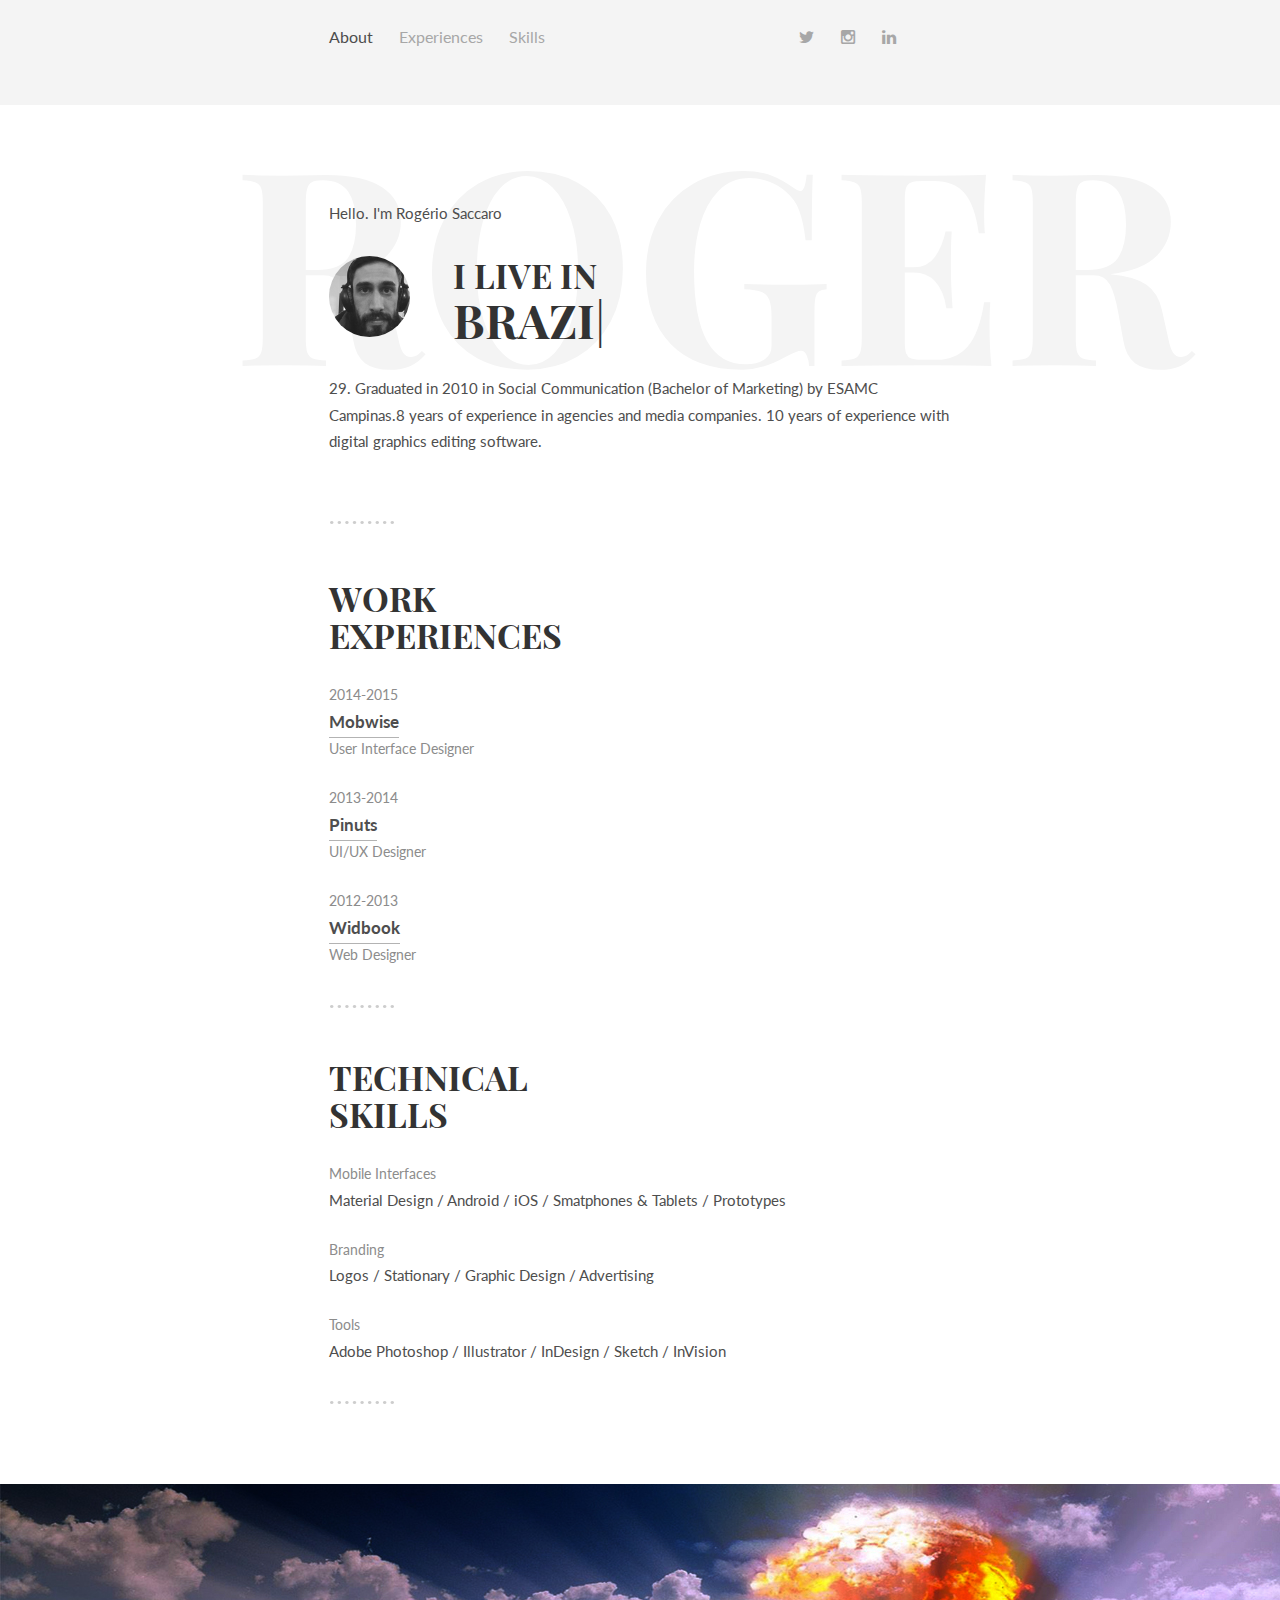
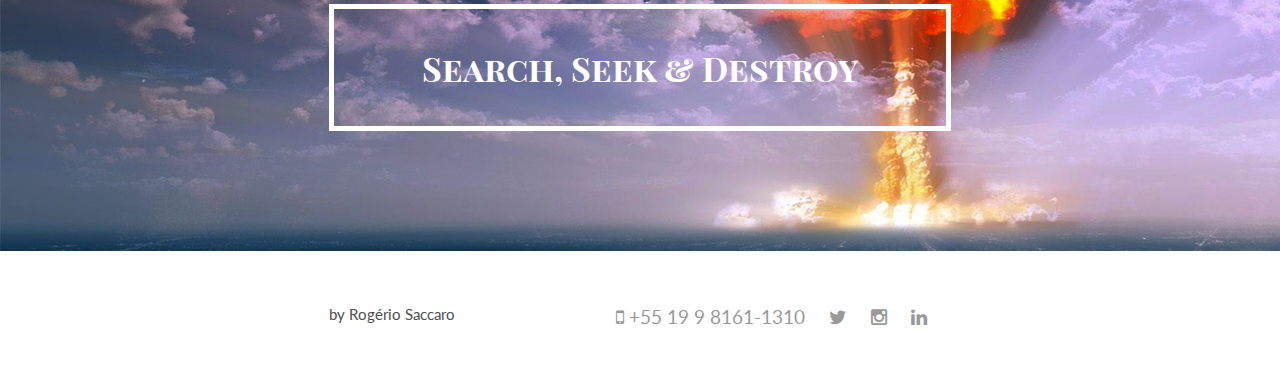
==== resume.html @ d3906bff "site novo2" ====
<!DOCTYPE html>
<html>
<head>
    <title>Roger's Resumee</title>
    <meta charset="utf-8" />
    <meta name="viewport" content="width=device-width, initial-scale=1">
    <meta name="description" content="Rogério Saccaro's Resumee">
    <meta name="author" content="Rogério Saccaro">
    <meta name="viewport" content="width=device-width, initial-scale=1" />
    <link rel="stylesheet" href="css/kube.min.css" />
    <link rel="stylesheet" href="css/font-awesome.min.css" />
    <link rel="stylesheet" href="css/custom.min.css" />
    <link rel="shortcut icon" href="img/favicon.png" />
	<link href='http://fonts.googleapis.com/css?family=Playfair+Display+SC:700' rel='stylesheet' type='text/css'>
	<link href='http://fonts.googleapis.com/css?family=Lato:400,700' rel='stylesheet' type='text/css'>
	<style>
		.intro h1:before {
			/* Edit this with your name or anything else */
			content: 'ROGER'
			;
		}
	</style>
</head>
<body>
	<!-- Navigation -->
	<div class="main-nav">
		<div class="container">
			<header class="group top-nav">
				<div class="navigation-toggle" data-tools="navigation-toggle" data-target="#navbar-1">
				    <span class="logo">SACCARO</span>
				</div>
			    <nav id="navbar-1" class="navbar item-nav">
				    <ul>
				        <li class="active"><a href="#about">About</a></li>
				        <li><a href="#experiences">Experiences</a></li>
				        <!--li><a href="#achievements">Achievements</a></li-->
				        <li><a href="#skills">Skills</a></li>
				<nav id="navbar-1" class="navbar right">
						<!--li><a href="mailto:saccaro@gmail.com"><i class="fa fa-send"></i></a></li-->
						<li><a href="http://twitter.com/saccaro" target="_blank"><i class="fa fa-twitter"></i></a></li>
						<li><a href="http://instagram.com/rosaccaro" target="_blank"><i class="fa fa-instagram"></i></a></li>
						<li><a href="https://br.linkedin.com/in/rosaccaro" target="_blank"><i class="fa fa-linkedin"></i></a></li>
						<li><a href="http://behance.com/saccaro" target="_blank"><i class="fa fa-behance"></i></a></li>
				</nav>
			</header>
		</div>
	</div>

	<!-- Introduction -->
	<div class="intro section" id="about">
		<div class="container">
			<p>Hello. I'm Rogério Saccaro</p>
			<div class="units-row units-split wrap">
				<div class="unit-20">
					<img src="img/ava.jpg" alt="Avatar">
				</div>
				<div class="unit-80">
					<h1>I live in<br><span id="typed"></span></h1>					
				</div>
				<p>
					29. Graduated in 2010 in Social Communication (Bachelor of Marketing) by ESAMC Campinas.8 years of experience in agencies and media companies. 10 years of experience with digital graphics editing software.
				</p>				
			</div>
		</div>
	</div>

	<!-- Work Experience -->
	<div class="work section second" id="experiences">
		<div class="container">
			<h1>Work<br>Experiences</h1>
			<ul class="work-list">
				<li>2014-2015</li>
				<li><a href="#">Mobwise</a></li>
				<li>User Interface Designer</li>
			</ul>
			<ul class="work-list">
				<li>2013-2014</li>
				<li><a href="#">Pinuts</a></li>
				<li>UI/UX Designer</li>
			</ul>
			<ul class="work-list">
				<li>2012-2013</li>
				<li><a href="#">Widbook</a></li>
				<li>Web Designer</li>
			</ul>
		</div>
	</div>

	<!-- Award & Achievements 
	<div class="award section second" id="achievements">
		<div class="container">
			<h1>Award &amp;<br>Achievements</h1>
			<ul class="award-list list-flat">
				<li>January 2014</li>
				<li>Attained PHP5 certification</li>
				<li>Hold world/Olympic record</li>
			</ul>
			<ul class="award-list list-flat">
				<li>December 2014</li>
				<li>Audited X number of clients in only Y amount of time</li>
				<li>Held a perfect attendance record</li>
				<li>Were promoted after only X months in the role</li>
			</ul>
			<ul class="award-list list-flat">
				<li>March 2014</li>
				<li>Placed employees at X companies</li>
				<li>United multiple teams post-merger</li>
			</ul>
		</div>
	</div>

	<!-- Technical Skills -->
	<div class="skills section second" id="skills">
		<div class="container">
			<h1>Technical<br>Skills</h1>
			<ul class="skill-list list-flat">
				<li>Mobile Interfaces</li>
				<li>Material Design / Android / iOS / Smatphones & Tablets / Prototypes</li>
			</ul>
			<ul class="skill-list list-flat">
				<li>Branding</li>
				<li>Logos / Stationary / Graphic Design / Advertising</li>
			</ul>
			<ul class="skill-list list-flat">
				<li>Tools</li>
				<li>Adobe Photoshop / Illustrator / InDesign / Sketch / InVision</li>
			</ul>
		</div>
	</div>

	<!-- Quote -->
	<div class="quote">
		<div class="container text-centered">
			<h1>Search, Seek & Destroy</h1>
		</div>
	</div>

	<footer>
		<div class="container">
			<div class="units-row">
			    <div class="unit-30">
                     <a>by Rogério Saccaro</a>
			    	
			    </div>
			    <div class="unit-70">
					<ul class="social list-flat right">
						<li><a><i class="fa fa-mobile"></i>  +55 19 9 8161-1310</a></li>
						<!--li><a href="mailto:saccaro@gmail.com"><i class="fa fa-send"></i></a></li-->
						<li><a href="http://twitter.com/saccaro" target="_blank"><i class="fa fa-twitter"></i></a></li>
						<li><a href="http://instagram.com/rosaccaro" target="_blank"><i class="fa fa-instagram"></i></a></li>
						<li><a href="https://br.linkedin.com/in/rosaccaro" target="_blank"><i class="fa fa-linkedin"></i></a></li>
						<li><a href="http://behance.com/saccaro" target="_blank"><i class="fa fa-behance"></i></a></li>
					</ul>
			    </div>
			</div>
		</div>
	</footer>

<!-- Analytics -->
<script>
  (function(i,s,o,g,r,a,m){i['GoogleAnalyticsObject']=r;i[r]=i[r]||function(){
  (i[r].q=i[r].q||[]).push(arguments)},i[r].l=1*new Date();a=s.createElement(o),
  m=s.getElementsByTagName(o)[0];a.async=1;a.src=g;m.parentNode.insertBefore(a,m)
  })(window,document,'script','//www.google-analytics.com/analytics.js','ga');

  ga('create', 'UA-65775562-1', 'auto');
  ga('send', 'pageview');

</script>

	<!-- Javascript -->
	<script src="js/jquery.min.js"></script>
	<script src="js/typed.min.js"></script>
    <script src="js/kube.min.js"></script>
    <script src="js/site.js"></script>
    <script>
		function newTyped(){}$(function(){$("#typed").typed({
		// Change to edit type effect
		strings: ["Brazil", "your needs", "my own world"],

		typeSpeed:90,backDelay:700,contentType:"html",loop:!0,resetCallback:function(){newTyped()}}),$(".reset").click(function(){$("#typed").typed("reset")})});
    </script>
</body>
</html>
---- css/kube.min.css ----
*,*:before,*:after{-webkit-box-sizing:border-box;-moz-box-sizing:border-box;box-sizing:border-box}html{font-family:sans-serif;-ms-text-size-adjust:100%;-webkit-text-size-adjust:100%}html,body,div,span,object,iframe,p,blockquote,pre,a,abbr,acronym,address,big,cite,code,del,dfn,em,img,ins,kbd,q,s,samp,small,strike,strong,sub,sup,tt,var,b,u,i,center,dl,dt,dd,ol,ul,li,fieldset,form,label,legend,table,caption,tbody,tfoot,thead,tr,th,td,article,aside,canvas,details,embed,figure,figcaption,footer,header,hgroup,menu,nav,output,ruby,section,summary,time,mark,audio,video,h1,h2,h3,h4,h5,h6{margin:0;padding:0;border:0;outline:0;font-size:100%;vertical-align:baseline;background:transparent}a:active,a:hover{outline:0}article,aside,details,figcaption,figure,footer,header,hgroup,main,nav,section,embed,object,iframe,audio,video,canvas,progress,meter,output,textarea{display:block}audio:not([controls]){display:none;height:0}blockquote,q{quotes:none}blockquote p:before,blockquote p:after,q:before,q:after{content:'';content:none}table{border-collapse:collapse;border-spacing:0}caption,th,td{text-align:left;vertical-align:top}thead th,thead td{font-weight:bold;vertical-align:bottom}a img,th img,td img{vertical-align:top}button,input,select,textarea{margin:0}textarea{overflow:auto;vertical-align:top;resize:vertical}button{width:auto;overflow:visible}input[type="reset"],input[type="submit"],input[type="file"],input[type="radio"],input[type="checkbox"],select,button{cursor:pointer}input[type="radio"],input[type="checkbox"]{font-size:110%;position:relative;top:-1px;margin-right:3px}input[type="search"]{-webkit-appearance:textfield}input[type="search"]::-webkit-search-decoration,input[type="search"]::-webkit-search-cancel-button{-webkit-appearance:none}hr{display:block;height:1px;border:0;border-top:1px solid #ddd}img,video,audio,embed,object{max-width:100%}img,video,embed,object{height:auto}embed,object{height:100%}img{vertical-align:middle;-ms-interpolation-mode:bicubic}body{font-family:"Helvetica Neue",Helvetica,Tahoma,sans-serif;font-size:.9375em;line-height:1.65em;background:#fff;color:#222}a{color:#134da5}a:focus,a:hover{color:#de2c3b}h1,h2,h3,h4,h5,h6,.h1,.h2,.h3,.h4,.h5,.h6{font-family:"Helvetica Neue",Helvetica,Tahoma,sans-serif;font-weight:bold;color:#000;text-rendering:optimizeLegibility;margin:0 0 .5em 0}h1,.h1,h2,.h2{line-height:1.1}h3,.h3,h4,.h4{line-height:1.3}h1,.h1{font-size:2.25em}h2,.h2{font-size:1.5em;margin-bottom:.7em}h3,.h3{font-size:1.3125em}h4,.h4{font-size:1.125em}h5,.h5{font-size:1em}h6,.h6{font-size:.75em;text-transform:uppercase}.lead{font-size:1.3125em;line-height:1.5;margin-bottom:1.0999999999999999em}p,ul,ol,dl,dd,dt,blockquote,td,th{line-height:1.65em}ul,ol,ul ul,ol ol,ul ol,ol ul{margin:0 0 0 3.3em}ul li,ol li{text-align:left}ol ol li{list-style-type:lower-alpha}ol ol ol li{list-style-type:lower-roman}p,ul,ol,dl,blockquote,hr,pre,table,form,fieldset,figure,address{margin-bottom:1.65em}blockquote{position:relative;font-style:italic;font-size:1.125em;margin-left:2.4749999999999996em;padding-left:1.65em;border-left:2px solid #ddd}blockquote p{margin-bottom:.5em}blockquote small,cite{color:rgba(0,0,0,0.4);font-style:italic}small,blockquote cite{font-size:12.75px;line-height:1}address{font-style:normal}dl dt{font-weight:bold}dd{margin-left:1.65em}s,del{text-decoration:line-through}abbr[title],dfn[title]{border-bottom:1px dotted #0f0f0f;cursor:help}strong,b{font-weight:bold}em,i{font-style:italic}sub,sup{font-size:11.25px;line-height:0;position:relative}sup{top:-0.5em}sub{bottom:-0.25em}figcaption{margin:.3em 0;font-size:12.75px;font-style:italic}ins,u{text-decoration:underline}mark{background-color:#ffc800;color:#0f0f0f;text-decoration:none}pre,code,kbd,samp,var,output{font-size:90%;font-style:normal;font-family:Menlo,Monaco,Consolas,"Courier New",monospace}pre{margin-top:1.65em;font-size:100%;line-height:1.5;color:#222;overflow:auto}code,samp,kbd{padding:3px 6px 2px 6px;display:inline-block;line-height:1;border-radius:2px}code{background:#f4f4f4;border:1px solid #d4d4d4}pre code{font-size:100%;border:0;padding:0;background:0;line-height:1.65em}var{color:rgba(0,0,0,0.5)}samp{background:#d3e3fb;border:1px solid #b2cef8}kbd{background:#0f0f0f;color:rgba(255,255,255,0.85);white-space:nowrap}button:active,button:focus{outline:0}textarea,select{font-family:"Helvetica Neue",Helvetica,Tahoma,sans-serif;font-size:1em;box-shadow:none}textarea,select[multiple],select[multiple="multiple"]{padding:.3em .35em;line-height:1.35em;width:100%}input[type="text"],input[type="password"],input[type="email"],input[type="url"],input[type="phone"],input[type="tel"],input[type="number"],input[type="datetime"],input[type="date"],input[type="month"],input[type="color"],input[type="time"],input[type="search"],input[type="datetime-local"]{font-family:"Helvetica Neue",Helvetica,Tahoma,sans-serif;font-size:1em;box-shadow:none;padding:.3em .35em;line-height:1.65em;border-radius:0;outline:0}select[multiple],select[multiple="multiple"],textarea,input[type="text"],input[type="password"],input[type="email"],input[type="url"],input[type="phone"],input[type="tel"],input[type="number"],input[type="datetime"],input[type="date"],input[type="month"],input[type="color"],input[type="time"],input[type="search"],input[type="datetime-local"]{background:#fff;border:1px solid #ccc;position:relative;z-index:2;-webkit-appearance:none}textarea[disabled],input[type="text"][disabled],input[type="password"][disabled],input[type="email"][disabled],input[type="url"][disabled],input[type="phone"][disabled],input[type="tel"][disabled],input[type="number"][disabled],input[type="datetime"][disabled],input[type="date"][disabled],input[type="month"][disabled],input[type="color"][disabled],input[type="time"][disabled],input[type="search"][disabled],input[type="datetime-local"][disabled]{resize:none;color:rgba(0,0,0,0.5)}select[disabled],input[type="checkbox"][disabled],input[type="radio"][disabled]{cursor:default}input::-moz-focus-inner,button::-moz-focus-inner{border:0;padding:0}input[type="range"]{position:relative;top:3px}select{margin-bottom:0!important}fieldset{padding:1.65em;margin-bottom:1.65em;border:1px solid #ccc}fieldset *:last-child{margin-bottom:0!important}legend{font-weight:bold;padding:0 1em;margin-left:-1em}table{max-width:100%;width:100%;empty-cells:show}table caption{text-transform:uppercase;padding:0 1.0999999999999999em;color:rgba(0,0,0,0.4);font-size:12.75px}table th,table td{border-bottom:1px solid #eee;padding:.825em 1.0999999999999999em}table tfoot th,table tfoot td{color:rgba(0,0,0,0.4)}.units-container:after,.units-row:after{content:"";display:table;clear:both}.units-container:after,.units-row:after{content:"";display:table;clear:both}.units-container{padding-top:1px;margin-top:-1px}.units-row{margin-bottom:1.65em}.width-100,.unit-100{width:100%}.width-90,.unit-90{width:90%}.width-80,.unit-80{width:80%}.width-75,.unit-75{width:75%}.width-70,.unit-70{width:70%}.width-66,.unit-66{width:66.6%}.width-65,.unit-65{width:65%}.width-60,.unit-60{width:60%}.width-50,.unit-50{width:50%}.width-40,.unit-40{width:40%}.width-35,.unit-35{width:35%}.width-33,.unit-33{width:33.3%}.width-30,.unit-30{width:30%}.width-25,.unit-25{width:25%}.width-20,.unit-20{width:20%}.width-10,.unit-10{width:10%}.units-row .unit-90,.units-row .unit-80,.units-row .unit-75,.units-row .unit-70,.units-row .unit-66,.units-row .unit-65,.units-row .unit-60,.units-row .unit-50,.units-row .unit-40,.units-row .unit-35,.units-row .unit-33,.units-row .unit-30,.units-row .unit-25,.units-row .unit-20,.units-row .unit-10{float:left;margin-left:3%}.units-row .unit-90:first-child,.units-row .unit-80:first-child,.units-row .unit-75:first-child,.units-row .unit-70:first-child,.units-row .unit-66:first-child,.units-row .unit-65:first-child,.units-row .unit-60:first-child,.units-row .unit-50:first-child,.units-row .unit-40:first-child,.units-row .unit-35:first-child,.units-row .unit-33:first-child,.units-row .unit-30:first-child,.units-row .unit-25:first-child,.units-row .unit-20:first-child,.units-row .unit-10:first-child{margin-left:0}.units-row .unit-90{width:89.7%}.units-row .unit-80{width:79.4%}.units-row .unit-75{width:74.25%}.units-row .unit-70{width:69.1%}.units-row .unit-66{width:65.66666666666666%}.units-row .unit-65{width:65.66666666666666%}.units-row .unit-60{width:58.800000000000004%}.units-row .unit-50{width:48.5%}.units-row .unit-40{width:38.2%}.units-row .unit-35{width:31.333333333333332%}.units-row .unit-33{width:31.333333333333332%}.units-row .unit-30{width:27.9%}.units-row .unit-25{width:22.75%}.units-row .unit-20{width:17.6%}.units-row .unit-10{width:7.3%}.unit-push-90,.unit-push-80,.unit-push-75,.unit-push-70,.unit-push-66,.unit-push-65,.unit-push-60,.unit-push-50,.unit-push-40,.unit-push-35,.unit-push-33,.unit-push-30,.unit-push-25,.unit-push-20,.unit-push-10{position:relative}.unit-push-90{left:92.7%}.unit-push-80{left:82.4%}.unit-push-75{left:77.25%}.unit-push-70{left:72.1%}.unit-push-66{left:68.66666666666666%}.unit-push-65{left:68.66666666666666%}.unit-push-60{left:61.800000000000004%}.unit-push-50{left:51.5%}.unit-push-40{left:41.2%}.unit-push-35{left:34.33333333333333%}.unit-push-33{left:34.33333333333333%}.unit-push-30{left:30.9%}.unit-push-25{left:25.75%}.unit-push-20{left:20.6%}.unit-push-10{left:10.3%}.units-row .unit-push-right{float:right}.units-row .unit-role-right{margin-left:3%;float:right}.units-row .unit-role-left{margin-left:0}.centered,.unit-centered{float:none!important;margin:0 auto!important}.unit-padding{padding:1.65em}.units-padding .unit-100,.units-padding .unit-90,.units-padding .unit-80,.units-padding .unit-75,.units-padding .unit-70,.units-padding .unit-66,.units-padding .unit-65,.units-padding .unit-60,.units-padding .unit-50,.units-padding .unit-40,.units-padding .unit-35,.units-padding .unit-33,.units-padding .unit-30,.units-padding .unit-25,.units-padding .unit-20,.units-padding .unit-10{padding:1.65em}.units-split .unit-90,.units-split .unit-80,.units-split .unit-75,.units-split .unit-70,.units-split .unit-66,.units-split .unit-65,.units-split .unit-60,.units-split .unit-50,.units-split .unit-40,.units-split .unit-35,.units-split .unit-33,.units-split .unit-30,.units-split .unit-25,.units-split .unit-20,.units-split .unit-10{margin-left:0}.units-split .unit-90{width:90%}.units-split .unit-80{width:80%}.units-split .unit-75{width:75%}.units-split .unit-70{width:70%}.units-split .unit-66{width:66.6%}.units-split .unit-65{width:65%}.units-split .unit-60{width:60%}.units-split .unit-50{width:50%}.units-split .unit-40{width:40%}.units-split .unit-35{width:35%}.units-split .unit-33{width:33.3%}.units-split .unit-30{width:30%}.units-split .unit-25{width:25%}.units-split .unit-20{width:20%}.units-split .unit-10{width:10%}.blocks-2,.blocks-3,.blocks-4,.blocks-5,.blocks-6{padding-left:0;list-style:none;margin-left:-3%}.blocks-2:after,.blocks-3:after,.blocks-4:after,.blocks-5:after,.blocks-6:after{content:"";display:table;clear:both}.blocks-2:after,.blocks-3:after,.blocks-4:after,.blocks-5:after,.blocks-6:after{content:"";display:table;clear:both}.blocks-2>li,.blocks-3>li,.blocks-4>li,.blocks-5>li,.blocks-6>li{height:auto;float:left;margin-bottom:1.65em;margin-left:3%}.blocks-2>li ul,.blocks-3>li ul,.blocks-4>li ul,.blocks-5>li ul,.blocks-6>li ul{list-style-type:disc}.blocks-2>li ul ul,.blocks-3>li ul ul,.blocks-4>li ul ul,.blocks-5>li ul ul,.blocks-6>li ul ul{list-style-type:circle}.blocks-2>li li,.blocks-3>li li,.blocks-4>li li,.blocks-5>li li,.blocks-6>li li{float:none;margin:0}.blocks-2>li{width:47%}.blocks-3>li{width:30.333333333333332%}.blocks-4>li{width:22%}.blocks-5>li{width:17%}.blocks-6>li{width:13.666666666666666%}.block-first{clear:both}table.table-bordered td,table.table-bordered th{border:1px solid #eee}table.table-simple td,table.table-simple th,table.table-simple caption{border:0;padding-left:0}table.table-flat td,table.table-flat th,table.table-flat caption{border:0;padding:0}table.table-stroked td,table.table-stroked th{border-bottom:1px solid #eee}table.table-stripped tbody tr:nth-child(odd) td{background:#f8f8f8}table.table-hovered tbody tr:hover td{background-color:#f4f4f4}.table-container{width:100%;overflow:auto;margin-bottom:1.65em}.table-container table{margin-bottom:0}.table-container::-webkit-scrollbar{-webkit-appearance:none;width:14px;height:14px}.table-container::-webkit-scrollbar-thumb{border-radius:8px;border:3px solid #fff;background-color:rgba(0,0,0,0.3)}.forms .btn,.forms input[type="submit"].btn,.forms button,.forms input[type="submit"],.forms input[type="reset"]{padding:.3625em 1.3em}.forms .btn-outline{padding:.3em 1.3em}.forms .btn-outline.bold{padding:.2375em 1.3em}.forms label{display:block;margin-bottom:1.0999999999999999em}.forms input[type="text"],.forms input[type="password"],.forms input[type="email"],.forms input[type="url"],.forms input[type="phone"],.forms input[type="tel"],.forms input[type="number"],.forms input[type="datetime"],.forms input[type="date"],.forms input[type="month"],.forms input[type="color"],.forms input[type="time"],.forms input[type="search"],.forms input[type="range"],.forms input[type="file"],.forms input[type="datetime-local"],.forms textarea,.forms select{display:block}.forms-inline input[type="text"],.forms-inline-list input[type="text"],.forms-inline input[type="password"],.forms-inline-list input[type="password"],.forms-inline input[type="email"],.forms-inline-list input[type="email"],.forms-inline input[type="url"],.forms-inline-list input[type="url"],.forms-inline input[type="phone"],.forms-inline-list input[type="phone"],.forms-inline input[type="tel"],.forms-inline-list input[type="tel"],.forms-inline input[type="number"],.forms-inline-list input[type="number"],.forms-inline input[type="datetime"],.forms-inline-list input[type="datetime"],.forms-inline input[type="date"],.forms-inline-list input[type="date"],.forms-inline input[type="month"],.forms-inline-list input[type="month"],.forms-inline input[type="color"],.forms-inline-list input[type="color"],.forms-inline input[type="time"],.forms-inline-list input[type="time"],.forms-inline input[type="search"],.forms-inline-list input[type="search"],.forms-inline input[type="range"],.forms-inline-list input[type="range"],.forms-inline input[type="file"],.forms-inline-list input[type="file"],.forms-inline input[type="datetime-local"],.forms-inline-list input[type="datetime-local"],.forms-inline textarea,.forms-inline-list textarea,.forms-inline select,.forms-inline-list select{display:inline-block}.forms-list,.forms-inline,.forms-inline-list{margin:0;padding:0;margin-bottom:1.0999999999999999em;list-style:none}.forms-list label,.forms-inline label,.forms-inline-list li,.forms-inline-list li label{display:inline-block;margin-bottom:0}.forms-inline-list li label{margin-right:.825em}.forms-inline-list li{margin-bottom:3px}.forms-list li{margin-bottom:6px}.forms-desc{margin-top:4px;color:rgba(0,0,0,0.4);font-size:12.75px;line-height:1.4em}input[type="text"],input[type="password"],input[type="email"],input[type="url"],input[type="phone"],input[type="tel"],input[type="number"],input[type="datetime"],input[type="date"],input[type="month"],input[type="color"],input[type="time"],input[type="search"],input[type="datetime-local"],textarea{-moz-transition:border ease .5s;transition:border ease .5s}.error,.success{font-weight:normal;font-size:12.75px}input.input-error,textarea.input-error,select.input-error,.input-error{border-color:#de2c3b;box-shadow:0 0 0 2px rgba(222,44,59,0.3),0 1px 2px rgba(0,0,0,0.2) inset}input.input-success,textarea.input-success,select.input-success,.input-success{border-color:#2c9f42;box-shadow:0 0 0 2px rgba(44,159,66,0.3),0 1px 2px rgba(0,0,0,0.2) inset}input.input-gray,textarea.input-gray,select.input-gray,.input-gray{border-color:#b3b6b7;box-shadow:0 0 0 2px rgba(179,182,183,0.4),0 1px 2px rgba(0,0,0,0.2) inset}input[type="text"]:focus,input[type="password"]:focus,input[type="email"]:focus,input[type="url"]:focus,input[type="phone"]:focus,input[type="tel"]:focus,input[type="number"]:focus,input[type="datetime"]:focus,input[type="date"]:focus,input[type="month"]:focus,input[type="color"]:focus,input[type="time"]:focus,input[type="search"]:focus,input[type="datetime-local"]:focus,textarea:focus{outline:0;border-color:#2575ed;box-shadow:0 0 0 2px rgba(37,117,237,0.3),0 1px 2px rgba(0,0,0,0.2) inset}input.input-search,input[type="search"]{padding-right:.5em;padding-left:.5em;margin-bottom:0;border-radius:15px}input.input-on-black{border:1px solid rgba(255,255,255,0.1);background:rgba(255,255,255,0.35)}input.input-on-black::-webkit-input-placeholder{color:rgba(255,255,255,0.6)}input.input-on-black::-moz-placeholder{color:rgba(255,255,255,0.6)}input.input-on-black:focus,input.input-on-black.active{border:1px solid #fff;background:#fff;box-shadow:none}input.input-on-black:focus::-webkit-input-placeholder,input.input-on-black.active::-webkit-input-placeholder{color:#aaa}input.input-on-black:focus::-moz-placeholder,input.input-on-black.active::-moz-placeholder{color:#aaa}input.input-big{font-size:18px}input.input-small{font-size:12.75px}input.input-smaller{font-size:11.25px}.input-groups{display:table!important}.input-groups input{width:100%}.input-groups input,.input-groups .input-append,.input-groups .input-prepend,.input-groups .btn-append{display:table-cell!important}.input-groups .btn-append,.input-groups .input-append,.input-groups .input-prepend{width:1%;vertical-align:middle}.input-groups .input-append,.input-groups .input-prepend{background-color:#f4f4f4;border:1px solid #d4d4d4;margin:0;padding:.45em .75em .15em .75em;color:rgba(0,0,0,0.6);line-height:1.65em;font-size:12.75px;white-space:nowrap}.input-groups .input-prepend{border-right:0}.input-groups .input-append{position:relative;z-index:1;border-left:none}.input-groups .btn-append .btn{display:block;height:auto;border-radius:0 2px 2px 0}.navbar{font-size:105%;margin-bottom:1.65em}.navbar:after{content:"";display:table;clear:both}.navbar:after{content:"";display:table;clear:both}.navbar.navbar-left{float:left}.navbar.navbar-right{float:right}.navbar ul{list-style:none;margin:0}.navbar ul:after{content:"";display:table;clear:both}.navbar ul:after{content:"";display:table;clear:both}.navbar li{float:left;margin-right:1.65em}.navbar.navbar-right li{margin-right:0;margin-left:1.65em}.navbar a,.navbar span{display:block;text-decoration:none}.navbar a:hover{color:#de2c3b;text-decoration:underline}.navbar li.active a,.navbar span{text-decoration:none;cursor:text;color:rgba(0,0,0,0.4)}.navigation-toggle{display:none;text-transform:uppercase;position:relative;color:#0f0f0f;background-color:#fff}.navigation-toggle:after{position:absolute;z-index:1;top:50%;margin-top:-12px;left:10px;content:"\2630";font-size:24px;line-height:1}.navigation-toggle.navigation-toggle-black{background-color:#0f0f0f;color:#fff}.navigation-toggle.navigation-toggle-show{margin-bottom:1.65em}.navigation-toggle span{position:relative;z-index:2;cursor:pointer;display:block;padding:10px 20px 10px 40px}.navigation-fixed{position:fixed;top:0;left:0;z-index:101}.navbar-pills a,.navbar-pills span{padding:.825em 1.65em}.navbar-pills a:hover{color:#0f0f0f;background:#eee}.navbar-pills li.active a,.navbar-pills span{text-decoration:none;cursor:text;color:rgba(0,0,0,0.4);background:#eee}.navbar-pills li{margin-right:1px}.navbar-pills.navbar-right li{margin-left:1px}.fullwidth ul{width:100%}.fullwidth li{float:none!important;margin:0;display:table-cell;width:1%;text-align:center}.fullwidth li a,.fullwidth li span{display:block}.nav{margin-bottom:1.65em}.nav ul{list-style:none;margin:0}.nav ul li ul{margin-left:2em;font-size:.95em}.nav a,.nav span{display:block;padding:.5em 0}.nav a{color:#0f0f0f;text-decoration:none}.nav a:hover{color:#de2c3b;text-decoration:underline}.nav li.active a,.nav span{text-decoration:none;cursor:text;color:rgba(0,0,0,0.4)}.nav i.fa{width:1.65em}.nav-stacked li{margin-bottom:1px}.nav-stacked a,.nav-stacked span{padding:.6em .7em}.nav-stacked a{background:#f6f6f6}.nav-stacked a:hover{color:#000;background:#eee}.nav-stacked li.active a,.nav-stacked span{background:#fff;text-decoration:none;cursor:text;color:rgba(0,0,0,0.3)}.nav-stats li{position:relative}.nav-stats a,.nav-stats span{padding-right:50px}.nav-stats sup,.nav-stats .badge{position:absolute;top:50%;right:0}.nav-stats sup{color:rgba(0,0,0,0.4)}.nav-stats .badge{margin-top:-8px}.nav-tabs{border-bottom:1px solid #e3e3e3;margin-bottom:1.65em}.nav-tabs:after{content:"";display:table;clear:both}.nav-tabs:after{content:"";display:table;clear:both}.nav-tabs ul{list-style:none;margin:0}.nav-tabs li{float:left;margin-right:2px}.nav-tabs a,.nav-tabs span{display:block;line-height:1;padding:.825em 1.65em;border:1px solid transparent}.nav-tabs a{color:rgba(0,0,0,0.5);text-decoration:none}.nav-tabs a:focus,.nav-tabs a:hover{color:#0f0f0f;text-decoration:underline;background-color:#eee}.nav-tabs li.active a,.nav-tabs span{color:#0f0f0f;background:#fff;position:relative;border:1px solid #ddd;border-bottom:1px solid #fff;bottom:-1px;cursor:default;text-decoration:none}.breadcrumbs{margin-bottom:1.65em}.breadcrumbs:after{content:"";display:table;clear:both}.breadcrumbs:after{content:"";display:table;clear:both}.breadcrumbs ul{font-size:.9em;color:rgba(0,0,0,0.4);list-style:none;margin:0}.breadcrumbs ul:after{content:"";display:table;clear:both}.breadcrumbs ul:after{content:"";display:table;clear:both}.breadcrumbs li{float:left;margin-right:5px}.breadcrumbs li+li:before{content:" > ";color:#aaa;font-size:12px;margin:0 7px 0 5px;position:relative;top:-1px}.breadcrumbs.breadcrumbs-path li+li:before{content:" / ";top:0}.breadcrumbs a{color:#0f0f0f;text-decoration:none}.breadcrumbs a:hover{color:#0f0f0f;text-decoration:underline}.breadcrumbs li.active a,.breadcrumbs span,.breadcrumbs li.active a:hover{text-decoration:none;cursor:text;color:rgba(0,0,0,0.4)}.pagination{position:relative;left:-9px;margin-left:0;list-style:none}.pagination:after{content:"";display:table;clear:both}.pagination:after{content:"";display:table;clear:both}.pagination li{float:left;margin-right:2px}.pagination a,.pagination span{display:block;padding:7px 9px;line-height:1;border-radius:2px;color:#0f0f0f;text-decoration:none}.pagination span,.pagination li.active a,.pagination li.active a:hover{color:#fff;background-color:#0f0f0f;cursor:text}.pagination a:focus,.pagination a:hover{text-decoration:none;background-color:#0f0f0f;color:#fff}.btn,input[type="submit"].btn{display:inline-block;vertical-align:top;font-family:"Helvetica Neue",Helvetica,Tahoma,sans-serif;font-size:1em;font-weight:400;line-height:1.65em;text-align:center;text-decoration:none;color:#222;-webkit-appearance:none;outline:0;margin:0;border:0;border-radius:2px;box-shadow:none;cursor:pointer;background:#e0e3e5;padding:.55em 2.5em}.btn:hover,input[type="submit"].btn:hover{color:rgba(0,0,0,0.5);background:#b3b6b7}.btn::-moz-focus-inner{border:0;padding:0}.btn-big,input[type="submit"].btn-big{font-size:18px}.btn-small,input[type="submit"].btn-small{font-size:12.75px}.btn-smaller,input[type="submit"].btn-smaller{font-size:11.25px;vertical-align:baseline}.btn-round{border-radius:15px}.btn-outline,input[type="submit"].btn-outline{background:0;padding:.48750000000000004em 2.5em;border:1px solid #0f0f0f}.btn-outline:hover,input[type="submit"].btn-outline:hover{border-color:#b3b6b7}.btn-outline.btn-active{padding:.55em 2.5em}.btn-outline.bold{border-width:2px;padding:.42500000000000004em 2.5em}.btn-active,.btn[disabled],.btn-disabled{background:0;background:#b3b6b7;color:rgba(0,0,0,0.5)}.btn-active:hover,.btn[disabled]:hover,.btn-disabled:hover{color:rgba(0,0,0,0.5);background:#b3b6b7}.btn-active{box-shadow:0 1px 3px rgba(0,0,0,0.4) inset}.btn-outline.btn[disabled],.btn-outline.btn-disabled{background:0;box-shadow:none;color:rgba(0,0,0,0.3);border:1px solid rgba(0,0,0,0.1)}.btn-outline.btn-active{background:0;color:rgba(0,0,0,0.4);border:0;box-shadow:0 1px 3px rgba(0,0,0,0.2) inset}.btn[disabled],.btn-disabled{cursor:default;box-shadow:none}.btn-blue,input[type="submit"].btn-blue{color:rgba(255,255,255,0.9);background:#2575ed}.btn-blue:hover,input[type="submit"].btn-blue:hover{color:rgba(255,255,255,0.6);background:#1a52a5}.btn-blue.btn-active,input[type="submit"].btn-blue.btn-active{box-shadow:0 1px 4px rgba(0,0,0,0.5) inset}.btn-blue.btn-active,input[type="submit"].btn-blue.btn-active,.btn-blue.btn-disabled,input[type="submit"].btn-blue.btn-disabled,.btn-blue.btn[disabled],input[type="submit"].btn-blue.btn[disabled]{color:rgba(255,255,255,0.5);background:#1a52a5}.btn-blue.btn-active:hover,input[type="submit"].btn-blue.btn-active:hover,.btn-blue.btn-disabled:hover,input[type="submit"].btn-blue.btn-disabled:hover,.btn-blue.btn[disabled]:hover,input[type="submit"].btn-blue.btn[disabled]:hover{color:rgba(255,255,255,0.5)}.btn-blue.btn-outline,input[type="submit"].btn-blue.btn-outline{background:0;border-color:#2575ed;color:#2575ed}.btn-blue.btn-outline:hover,input[type="submit"].btn-blue.btn-outline:hover{color:rgba(255,255,255,0.9);background:#2575ed}.btn-blue.btn-outline.btn[disabled],input[type="submit"].btn-blue.btn-outline.btn[disabled],.btn-blue.btn-outline.btn-disabled,input[type="submit"].btn-blue.btn-outline.btn-disabled{background:0;box-shadow:none;color:rgba(37,117,237,0.4);border:1px solid rgba(37,117,237,0.3)}.btn-blue.btn-outline.btn-active,input[type="submit"].btn-blue.btn-outline.btn-active{background:0;color:rgba(37,117,237,0.6);border:0;box-shadow:0 1px 3px rgba(26,82,165,0.6) inset}.btn-blue:hover,input[type="submit"].btn-blue:hover{color:rgba(255,255,255,0.6);background:#1a52a5}.btn-blue.btn-active,input[type="submit"].btn-blue.btn-active{box-shadow:0 1px 4px rgba(0,0,0,0.5) inset}.btn-blue.btn-active,input[type="submit"].btn-blue.btn-active,.btn-blue.btn-disabled,input[type="submit"].btn-blue.btn-disabled,.btn-blue.btn[disabled],input[type="submit"].btn-blue.btn[disabled]{color:rgba(255,255,255,0.5);background:#1a52a5}.btn-blue.btn-active:hover,input[type="submit"].btn-blue.btn-active:hover,.btn-blue.btn-disabled:hover,input[type="submit"].btn-blue.btn-disabled:hover,.btn-blue.btn[disabled]:hover,input[type="submit"].btn-blue.btn[disabled]:hover{color:rgba(255,255,255,0.5)}.btn-blue.btn-outline,input[type="submit"].btn-blue.btn-outline{background:0;border-color:#2575ed;color:#2575ed}.btn-blue.btn-outline:hover,input[type="submit"].btn-blue.btn-outline:hover{color:rgba(255,255,255,0.9);background:#2575ed}.btn-blue.btn-outline.btn[disabled],input[type="submit"].btn-blue.btn-outline.btn[disabled],.btn-blue.btn-outline.btn-disabled,input[type="submit"].btn-blue.btn-outline.btn-disabled{background:0;box-shadow:none;color:rgba(37,117,237,0.4);border:1px solid rgba(37,117,237,0.3)}.btn-blue.btn-outline.btn-active,input[type="submit"].btn-blue.btn-outline.btn-active{background:0;color:rgba(37,117,237,0.6);border:0;box-shadow:0 1px 3px rgba(26,82,165,0.6) inset}.btn-red,input[type="submit"].btn-red{color:rgba(255,255,255,0.9);background:#de2c3b}.btn-red:hover,input[type="submit"].btn-red:hover{color:rgba(255,255,255,0.6);background:#b2232f}.btn-red.btn-active,input[type="submit"].btn-red.btn-active{box-shadow:0 1px 4px rgba(0,0,0,0.5) inset}.btn-red.btn-active,input[type="submit"].btn-red.btn-active,.btn-red.btn-disabled,input[type="submit"].btn-red.btn-disabled,.btn-red.btn[disabled],input[type="submit"].btn-red.btn[disabled]{color:rgba(255,255,255,0.5);background:#b2232f}.btn-red.btn-active:hover,input[type="submit"].btn-red.btn-active:hover,.btn-red.btn-disabled:hover,input[type="submit"].btn-red.btn-disabled:hover,.btn-red.btn[disabled]:hover,input[type="submit"].btn-red.btn[disabled]:hover{color:rgba(255,255,255,0.5)}.btn-red.btn-outline,input[type="submit"].btn-red.btn-outline{background:0;border-color:#de2c3b;color:#de2c3b}.btn-red.btn-outline:hover,input[type="submit"].btn-red.btn-outline:hover{color:rgba(255,255,255,0.9);background:#de2c3b}.btn-red.btn-outline.btn[disabled],input[type="submit"].btn-red.btn-outline.btn[disabled],.btn-red.btn-outline.btn-disabled,input[type="submit"].btn-red.btn-outline.btn-disabled{background:0;box-shadow:none;color:rgba(222,44,59,0.4);border:1px solid rgba(222,44,59,0.3)}.btn-red.btn-outline.btn-active,input[type="submit"].btn-red.btn-outline.btn-active{background:0;color:rgba(222,44,59,0.6);border:0;box-shadow:0 1px 3px rgba(178,35,47,0.6) inset}.btn-red:hover,input[type="submit"].btn-red:hover{color:rgba(255,255,255,0.6);background:#b2232f}.btn-red.btn-active,input[type="submit"].btn-red.btn-active{box-shadow:0 1px 4px rgba(0,0,0,0.5) inset}.btn-red.btn-active,input[type="submit"].btn-red.btn-active,.btn-red.btn-disabled,input[type="submit"].btn-red.btn-disabled,.btn-red.btn[disabled],input[type="submit"].btn-red.btn[disabled]{color:rgba(255,255,255,0.5);background:#b2232f}.btn-red.btn-active:hover,input[type="submit"].btn-red.btn-active:hover,.btn-red.btn-disabled:hover,input[type="submit"].btn-red.btn-disabled:hover,.btn-red.btn[disabled]:hover,input[type="submit"].btn-red.btn[disabled]:hover{color:rgba(255,255,255,0.5)}.btn-red.btn-outline,input[type="submit"].btn-red.btn-outline{background:0;border-color:#de2c3b;color:#de2c3b}.btn-red.btn-outline:hover,input[type="submit"].btn-red.btn-outline:hover{color:rgba(255,255,255,0.9);background:#de2c3b}.btn-red.btn-outline.btn[disabled],input[type="submit"].btn-red.btn-outline.btn[disabled],.btn-red.btn-outline.btn-disabled,input[type="submit"].btn-red.btn-outline.btn-disabled{background:0;box-shadow:none;color:rgba(222,44,59,0.4);border:1px solid rgba(222,44,59,0.3)}.btn-red.btn-outline.btn-active,input[type="submit"].btn-red.btn-outline.btn-active{background:0;color:rgba(222,44,59,0.6);border:0;box-shadow:0 1px 3px rgba(178,35,47,0.6) inset}.btn-green,input[type="submit"].btn-green{color:rgba(255,255,255,0.9);background:#2c9f42}.btn-green:hover,input[type="submit"].btn-green:hover{color:rgba(255,255,255,0.6);background:#237f35}.btn-green.btn-active,input[type="submit"].btn-green.btn-active{box-shadow:0 1px 4px rgba(0,0,0,0.5) inset}.btn-green.btn-active,input[type="submit"].btn-green.btn-active,.btn-green.btn-disabled,input[type="submit"].btn-green.btn-disabled,.btn-green.btn[disabled],input[type="submit"].btn-green.btn[disabled]{color:rgba(255,255,255,0.5);background:#237f35}.btn-green.btn-active:hover,input[type="submit"].btn-green.btn-active:hover,.btn-green.btn-disabled:hover,input[type="submit"].btn-green.btn-disabled:hover,.btn-green.btn[disabled]:hover,input[type="submit"].btn-green.btn[disabled]:hover{color:rgba(255,255,255,0.5)}.btn-green.btn-outline,input[type="submit"].btn-green.btn-outline{background:0;border-color:#2c9f42;color:#2c9f42}.btn-green.btn-outline:hover,input[type="submit"].btn-green.btn-outline:hover{color:rgba(255,255,255,0.9);background:#2c9f42}.btn-green.btn-outline.btn[disabled],input[type="submit"].btn-green.btn-outline.btn[disabled],.btn-green.btn-outline.btn-disabled,input[type="submit"].btn-green.btn-outline.btn-disabled{background:0;box-shadow:none;color:rgba(44,159,66,0.4);border:1px solid rgba(44,159,66,0.3)}.btn-green.btn-outline.btn-active,input[type="submit"].btn-green.btn-outline.btn-active{background:0;color:rgba(44,159,66,0.6);border:0;box-shadow:0 1px 3px rgba(35,127,53,0.6) inset}.btn-green:hover,input[type="submit"].btn-green:hover{color:rgba(255,255,255,0.6);background:#237f35}.btn-green.btn-active,input[type="submit"].btn-green.btn-active{box-shadow:0 1px 4px rgba(0,0,0,0.5) inset}.btn-green.btn-active,input[type="submit"].btn-green.btn-active,.btn-green.btn-disabled,input[type="submit"].btn-green.btn-disabled,.btn-green.btn[disabled],input[type="submit"].btn-green.btn[disabled]{color:rgba(255,255,255,0.5);background:#237f35}.btn-green.btn-active:hover,input[type="submit"].btn-green.btn-active:hover,.btn-green.btn-disabled:hover,input[type="submit"].btn-green.btn-disabled:hover,.btn-green.btn[disabled]:hover,input[type="submit"].btn-green.btn[disabled]:hover{color:rgba(255,255,255,0.5)}.btn-green.btn-outline,input[type="submit"].btn-green.btn-outline{background:0;border-color:#2c9f42;color:#2c9f42}.btn-green.btn-outline:hover,input[type="submit"].btn-green.btn-outline:hover{color:rgba(255,255,255,0.9);background:#2c9f42}.btn-green.btn-outline.btn[disabled],input[type="submit"].btn-green.btn-outline.btn[disabled],.btn-green.btn-outline.btn-disabled,input[type="submit"].btn-green.btn-outline.btn-disabled{background:0;box-shadow:none;color:rgba(44,159,66,0.4);border:1px solid rgba(44,159,66,0.3)}.btn-green.btn-outline.btn-active,input[type="submit"].btn-green.btn-outline.btn-active{background:0;color:rgba(44,159,66,0.6);border:0;box-shadow:0 1px 3px rgba(35,127,53,0.6) inset}.btn-black,input[type="submit"].btn-black{color:rgba(255,255,255,0.9);background:#0f0f0f}.btn-black:hover,input[type="submit"].btn-black:hover{color:rgba(255,255,255,0.6);background:#363738}.btn-black.btn-active,input[type="submit"].btn-black.btn-active{box-shadow:0 1px 4px rgba(0,0,0,0.7) inset}.btn-black.btn-active,input[type="submit"].btn-black.btn-active,.btn-black.btn-disabled,input[type="submit"].btn-black.btn-disabled,.btn-black.btn[disabled],input[type="submit"].btn-black.btn[disabled]{color:rgba(255,255,255,0.5);background:#363738}.btn-black.btn-active:hover,input[type="submit"].btn-black.btn-active:hover,.btn-black.btn-disabled:hover,input[type="submit"].btn-black.btn-disabled:hover,.btn-black.btn[disabled]:hover,input[type="submit"].btn-black.btn[disabled]:hover{color:rgba(255,255,255,0.5)}.btn-black.btn-outline,input[type="submit"].btn-black.btn-outline{background:0;border-color:#0f0f0f;color:#0f0f0f}.btn-black.btn-outline:hover,input[type="submit"].btn-black.btn-outline:hover{color:rgba(255,255,255,0.9);background:#0f0f0f}.btn-black.btn-outline.btn[disabled],input[type="submit"].btn-black.btn-outline.btn[disabled],.btn-black.btn-outline.btn-disabled,input[type="submit"].btn-black.btn-outline.btn-disabled{background:0;box-shadow:none;color:rgba(15,15,15,0.4);border:1px solid rgba(15,15,15,0.3)}.btn-black.btn-outline.btn-active,input[type="submit"].btn-black.btn-outline.btn-active{background:0;color:rgba(15,15,15,0.6);border:0;box-shadow:0 1px 3px rgba(54,55,56,0.6) inset}.btn-black:hover,input[type="submit"].btn-black:hover{color:rgba(255,255,255,0.6);background:#363738}.btn-black.btn-active,input[type="submit"].btn-black.btn-active{box-shadow:0 1px 4px rgba(0,0,0,0.7) inset}.btn-black.btn-active,input[type="submit"].btn-black.btn-active,.btn-black.btn-disabled,input[type="submit"].btn-black.btn-disabled,.btn-black.btn[disabled],input[type="submit"].btn-black.btn[disabled]{color:rgba(255,255,255,0.5);background:#363738}.btn-black.btn-active:hover,input[type="submit"].btn-black.btn-active:hover,.btn-black.btn-disabled:hover,input[type="submit"].btn-black.btn-disabled:hover,.btn-black.btn[disabled]:hover,input[type="submit"].btn-black.btn[disabled]:hover{color:rgba(255,255,255,0.5)}.btn-black.btn-outline,input[type="submit"].btn-black.btn-outline{background:0;border-color:#0f0f0f;color:#0f0f0f}.btn-black.btn-outline:hover,input[type="submit"].btn-black.btn-outline:hover{color:rgba(255,255,255,0.9);background:#0f0f0f}.btn-black.btn-outline.btn[disabled],input[type="submit"].btn-black.btn-outline.btn[disabled],.btn-black.btn-outline.btn-disabled,input[type="submit"].btn-black.btn-outline.btn-disabled{background:0;box-shadow:none;color:rgba(15,15,15,0.4);border:1px solid rgba(15,15,15,0.3)}.btn-black.btn-outline.btn-active,input[type="submit"].btn-black.btn-outline.btn-active{background:0;color:rgba(15,15,15,0.6);border:0;box-shadow:0 1px 3px rgba(54,55,56,0.6) inset}.btn-yellow,input[type="submit"].btn-yellow{color:rgba(0,0,0,0.9);background:#ffc800}.btn-yellow:hover,input[type="submit"].btn-yellow:hover{color:rgba(0,0,0,0.6);background:#cca000}.btn-yellow.btn-active,input[type="submit"].btn-yellow.btn-active{box-shadow:0 1px 4px rgba(0,0,0,0.5) inset}.btn-yellow.btn-active,input[type="submit"].btn-yellow.btn-active,.btn-yellow.btn-disabled,input[type="submit"].btn-yellow.btn-disabled,.btn-yellow.btn[disabled],input[type="submit"].btn-yellow.btn[disabled]{color:rgba(0,0,0,0.5);background:#cca000}.btn-yellow.btn-active:hover,input[type="submit"].btn-yellow.btn-active:hover,.btn-yellow.btn-disabled:hover,input[type="submit"].btn-yellow.btn-disabled:hover,.btn-yellow.btn[disabled]:hover,input[type="submit"].btn-yellow.btn[disabled]:hover{color:rgba(0,0,0,0.5)}.btn-yellow.btn-outline,input[type="submit"].btn-yellow.btn-outline{background:0;border-color:#ffc800;color:#ffc800}.btn-yellow.btn-outline:hover,input[type="submit"].btn-yellow.btn-outline:hover{color:rgba(0,0,0,0.9);background:#ffc800}.btn-yellow.btn-outline.btn[disabled],input[type="submit"].btn-yellow.btn-outline.btn[disabled],.btn-yellow.btn-outline.btn-disabled,input[type="submit"].btn-yellow.btn-outline.btn-disabled{background:0;box-shadow:none;color:rgba(255,200,0,0.4);border:1px solid rgba(255,200,0,0.3)}.btn-yellow.btn-outline.btn-active,input[type="submit"].btn-yellow.btn-outline.btn-active{background:0;color:rgba(255,200,0,0.6);border:0;box-shadow:0 1px 3px rgba(204,160,0,0.6) inset}.btn-yellow:hover,input[type="submit"].btn-yellow:hover{color:rgba(0,0,0,0.6);background:#cca000}.btn-yellow.btn-active,input[type="submit"].btn-yellow.btn-active{box-shadow:0 1px 4px rgba(0,0,0,0.5) inset}.btn-yellow.btn-active,input[type="submit"].btn-yellow.btn-active,.btn-yellow.btn-disabled,input[type="submit"].btn-yellow.btn-disabled,.btn-yellow.btn[disabled],input[type="submit"].btn-yellow.btn[disabled]{color:rgba(0,0,0,0.5);background:#cca000}.btn-yellow.btn-active:hover,input[type="submit"].btn-yellow.btn-active:hover,.btn-yellow.btn-disabled:hover,input[type="submit"].btn-yellow.btn-disabled:hover,.btn-yellow.btn[disabled]:hover,input[type="submit"].btn-yellow.btn[disabled]:hover{color:rgba(0,0,0,0.5)}.btn-yellow.btn-outline,input[type="submit"].btn-yellow.btn-outline{background:0;border-color:#ffc800;color:#ffc800}.btn-yellow.btn-outline:hover,input[type="submit"].btn-yellow.btn-outline:hover{color:rgba(0,0,0,0.9);background:#ffc800}.btn-yellow.btn-outline.btn[disabled],input[type="submit"].btn-yellow.btn-outline.btn[disabled],.btn-yellow.btn-outline.btn-disabled,input[type="submit"].btn-yellow.btn-outline.btn-disabled{background:0;box-shadow:none;color:rgba(255,200,0,0.4);border:1px solid rgba(255,200,0,0.3)}.btn-yellow.btn-outline.btn-active,input[type="submit"].btn-yellow.btn-outline.btn-active{background:0;color:rgba(255,200,0,0.6);border:0;box-shadow:0 1px 3px rgba(204,160,0,0.6) inset}.btn-white,input[type="submit"].btn-white{color:rgba(0,0,0,0.9);background:#fff}.btn-white:hover,input[type="submit"].btn-white:hover{color:rgba(0,0,0,0.6);background:#ededed}.btn-white.btn-active,input[type="submit"].btn-white.btn-active{box-shadow:0 1px 4px rgba(0,0,0,0.2) inset}.btn-white.btn-active,input[type="submit"].btn-white.btn-active,.btn-white.btn-disabled,input[type="submit"].btn-white.btn-disabled,.btn-white.btn[disabled],input[type="submit"].btn-white.btn[disabled]{color:rgba(0,0,0,0.5);background:#ededed}.btn-white.btn-active:hover,input[type="submit"].btn-white.btn-active:hover,.btn-white.btn-disabled:hover,input[type="submit"].btn-white.btn-disabled:hover,.btn-white.btn[disabled]:hover,input[type="submit"].btn-white.btn[disabled]:hover{color:rgba(0,0,0,0.5)}.btn-white.btn-outline,input[type="submit"].btn-white.btn-outline{background:0;border-color:#fff;color:#fff}.btn-white.btn-outline:hover,input[type="submit"].btn-white.btn-outline:hover{color:rgba(0,0,0,0.9);background:#fff}.btn-white.btn-outline.btn[disabled],input[type="submit"].btn-white.btn-outline.btn[disabled],.btn-white.btn-outline.btn-disabled,input[type="submit"].btn-white.btn-outline.btn-disabled{background:0;box-shadow:none;color:rgba(255,255,255,0.4);border:1px solid rgba(255,255,255,0.3)}.btn-white.btn-outline.btn-active,input[type="submit"].btn-white.btn-outline.btn-active{background:0;color:rgba(255,255,255,0.6);border:0;box-shadow:0 1px 3px rgba(237,237,237,0.6) inset}.btn-white:hover,input[type="submit"].btn-white:hover{color:rgba(0,0,0,0.6);background:#ededed}.btn-white.btn-active,input[type="submit"].btn-white.btn-active{box-shadow:0 1px 4px rgba(0,0,0,0.2) inset}.btn-white.btn-active,input[type="submit"].btn-white.btn-active,.btn-white.btn-disabled,input[type="submit"].btn-white.btn-disabled,.btn-white.btn[disabled],input[type="submit"].btn-white.btn[disabled]{color:rgba(0,0,0,0.5);background:#ededed}.btn-white.btn-active:hover,input[type="submit"].btn-white.btn-active:hover,.btn-white.btn-disabled:hover,input[type="submit"].btn-white.btn-disabled:hover,.btn-white.btn[disabled]:hover,input[type="submit"].btn-white.btn[disabled]:hover{color:rgba(0,0,0,0.5)}.btn-white.btn-outline,input[type="submit"].btn-white.btn-outline{background:0;border-color:#fff;color:#fff}.btn-white.btn-outline:hover,input[type="submit"].btn-white.btn-outline:hover{color:rgba(0,0,0,0.9);background:#fff}.btn-white.btn-outline.btn[disabled],input[type="submit"].btn-white.btn-outline.btn[disabled],.btn-white.btn-outline.btn-disabled,input[type="submit"].btn-white.btn-outline.btn-disabled{background:0;box-shadow:none;color:rgba(255,255,255,0.4);border:1px solid rgba(255,255,255,0.3)}.btn-white.btn-outline.btn-active,input[type="submit"].btn-white.btn-outline.btn-active{background:0;color:rgba(255,255,255,0.6);border:0;box-shadow:0 1px 3px rgba(237,237,237,0.6) inset}.btn-white.btn-outline.btn-active{box-shadow:none;border:1px solid rgba(255,255,255,0.3);padding:.48750000000000004em 2.5em}.btn-single,.btn-group{display:inline-block;margin-right:2px;vertical-align:bottom}.btn-single:after,.btn-group:after{content:"";display:table;clear:both}.btn-single:after,.btn-group:after{content:"";display:table;clear:both}.btn-single>.btn,.btn-single>input,.btn-group>.btn,.btn-group>input{float:left;border-radius:0;margin-left:-1px}.btn-single>.btn{border-radius:2px}.btn-group>.btn:first-child{border-radius:2px 0 0 2px}.btn-group>.btn:last-child{border-radius:0 2px 2px 0}.btn-group>.btn.btn-round:first-child,.btn-group>.input-search:first-child{border-radius:15px 0 0 15px}.btn-group>.btn.btn-round:last-child,.btn-group>.input-search:last-child{border-radius:0 15px 15px 0}.tools-alert{padding:12px 15px;background:#f7f8f8;color:#0f0f0f;margin-bottom:1.65em}.tools-message{display:none;position:fixed;z-index:100;top:10px;right:10px;max-width:350px;line-height:1.5;font-size:95%;padding:12px 15px;color:#0f0f0f;background:#e0e3e5}.tools-message ul{margin:0;list-style:none}.tools-message-black,.tools-message-blue,.tools-message-red,.tools-message-green{color:rgba(255,255,255,0.95)}.tools-message-black{background:#0f0f0f}.tools-message-blue{background:#2575ed}.tools-message-red{background:#de2c3b}.tools-message-yellow{background:#ffc800}.tools-message-green{background:#2c9f42}.tools-alert-black{background:#dadada}.tools-alert-blue{background:#d3e3fb}.tools-alert-red{background:#f8d5d8}.tools-alert-yellow{background:#fff4cc}.tools-alert-green{background:#d5ecd9}.label,.badge{background:#e0e3e5;font-size:12.75px;display:inline-block;line-height:1;padding:4px 7px 3px 7px;color:#0f0f0f;text-align:center;font-weight:normal;text-transform:uppercase}.label-outline{background:0;border:1px solid #0f0f0f;padding:3px 6px 2px 6px}.badge{border-radius:15px}.badge-small{font-size:11.25px;padding:3px 5px}.label-black,.label-blue,.label-red,.label-green,.badge-black,.badge-blue,.badge-red,.badge-green{color:#fff}.label-black,.badge-black{background:#0f0f0f}.label-blue,.badge-blue{background:#2575ed}.label-red,.badge-red{background:#de2c3b}.label-green,.badge-green{background:#2c9f42}.label-yellow,.badge-yellow{background:#ffc800}.label-white,.badge-white{background:#fff}.label-black.label-outline,.label-blue.label-outline,.label-red.label-outline,.label-green.label-outline,.label-yellow.label-outline,.label-white.label-outline{background:0;color:#0f0f0f}.label-blue.label-outline{border-color:#2575ed;color:#2575ed}.label-red.label-outline{border-color:#de2c3b;color:#de2c3b}.label-green.label-outline{border-color:#2c9f42;color:#2c9f42}.label-yellow.label-outline{border-color:#ffc800;color:#ffc800}.label-white.label-outline{border-color:#fff;color:#fff}#tools-progress{position:fixed;top:0;left:0;width:100%;z-index:1000000;height:10px}#tools-progress span{display:block;width:100%;height:100%;background-color:#1a52a5;background-image:-webkit-linear-gradient(45deg,rgba(255,255,255,0.2) 25%,transparent 25%,transparent 50%,rgba(255,255,255,0.2) 50%,rgba(255,255,255,0.2) 75%,transparent 75%,transparent);background-image:-o-linear-gradient(45deg,rgba(255,255,255,0.2) 25%,transparent 25%,transparent 50%,rgba(255,255,255,0.2) 50%,rgba(255,255,255,0.2) 75%,transparent 75%,transparent);background-image:linear-gradient(45deg,rgba(255,255,255,0.2) 25%,transparent 25%,transparent 50%,rgba(255,255,255,0.2) 50%,rgba(255,255,255,0.2) 75%,transparent 75%,transparent);-webkit-animation:progress-bar-stripes 2s linear infinite;-o-animation:progress-bar-stripes 2s linear infinite;animation:progress-bar-stripes 2s linear infinite;background-size:40px 40px}@-webkit-keyframes progress-bar-stripes{from{background-position:40px 0}to{background-position:0 0}}@-o-keyframes progress-bar-stripes{from{background-position:40px 0}to{background-position:0 0}}@keyframes progress-bar-stripes{from{background-position:40px 0}to{background-position:0 0}}.accordion-title{position:relative;display:block;margin:0;margin-bottom:2px;padding:12px 50px 12px 18px;color:#000;text-decoration:none;font-weight:normal;font-size:.9375em;line-height:1,4em;background:#f7f8f8;cursor:pointer;-webkit-touch-callout:none;-webkit-user-select:none;-khtml-user-select:none;-moz-user-select:none;-ms-user-select:none;user-select:none}.accordion-title.accordion-title-opened{margin-bottom:0;font-weight:bold;background:#f0f1f2}.accordion-title a,.accordion-title:hover{color:#000;text-decoration:none}.accordion-panel{padding:1.65em;margin-bottom:10px}.accordion-toggle{position:absolute;top:50%;margin-top:-8px;right:20px;padding:0;font-size:0;line-height:1}.accordion-toggle-closed{background:#000;width:1px;height:15px;margin-left:1px}.accordion-toggle-closed:before{position:absolute;top:7px;left:-7px;content:"";width:15px;height:1px;background:#000}.accordion-toggle-opened:before{position:absolute;top:7px;left:-8px;content:"";width:15px;height:1px;background:#000}.filterbox{position:relative}.filterbox input{padding-right:30px}.filterbox span{position:absolute;z-index:2;top:0;right:1px;width:26px;height:100%;cursor:pointer}.filterbox span:after{content:"";display:inline-block;position:relative;top:50%;margin-left:8px;margin-top:-21px;width:0;height:0;vertical-align:middle;border-top:5px solid rgba(0,0,0,0.6);border-right:5px solid transparent;border-left:5px solid transparent}.filterbox-list{z-index:1000;position:absolute;left:0;display:none;margin:0;list-style:none;background:#fff;width:100%;box-shadow:0 1px 3px rgba(0,0,0,0.2);max-height:250px;overflow:auto}.filterbox-list li{padding:4px 10px;color:#000;cursor:pointer}.filterbox-list li:hover{background:#f0f1f2}.filterbox-list li.active{background:#2575ed;color:#fff}.tooltip{position:absolute;z-index:10000;display:inline-block;color:#fff;padding:2px 10px;font-size:12.75px;line-height:1.5em;max-width:250px;background:#0f0f0f}.tooltip-theme-red{background:#de2c3b}.tooltip-theme-blue{background:#2575ed}.tooltip-theme-green{background:#2c9f42}.tooltip-theme-yellow{background:#ffc800}.tooltip-theme-white{background:#fff}.tooltip-theme-yellow,.tooltip-theme-white{color:#000}.dropdown{display:none;position:absolute;z-index:102;top:0;right:0;width:250px;color:#0f0f0f;background:#fff;box-shadow:0 1px 5px rgba(0,0,0,0.3);overflow:auto}.dropdown section{max-height:250px;overflow:auto;padding:20px}.dropdown footer{padding:20px}ul.dropdown{max-height:300px;list-style:none;margin:0;line-height:1.5;font-size:95%;padding:0}ul.dropdown a{display:block;padding:7px 15px;text-decoration:none;color:#0f0f0f}ul.dropdown a:hover{background:#eee}ul.dropdown li.divider{border-bottom:1px solid #e2e2e2}.caret{display:inline-block;width:0;height:0;margin-left:.3em;vertical-align:middle;border-top:5px solid;border-right:5px solid transparent;border-left:5px solid transparent}.caret.caret-up{border-top:0;border-bottom:4px solid}.livesearch-box{position:relative;display:inline-block;width:100%}.livesearch-box input{padding-left:30px}.livesearch-box .close{position:absolute;top:.2em;right:5px;z-index:2;padding:4px 6px;line-height:1;font-size:20px;cursor:pointer;color:#000;text-decoration:none;filter:alpha(opacity=50);-moz-opacity:.5;opacity:.5}.livesearch-box .close:before{content:'\00D7'}.livesearch-box .close:hover{filter:alpha(opacity=100);-moz-opacity:1;opacity:1}.livesearch-box .close:before{content:'\00D7'}.livesearch-box .close:hover{filter:alpha(opacity=100);-moz-opacity:1;opacity:1}.livesearch-icon{position:absolute;top:53%;left:10px;z-index:2}.livesearch-icon:before,.livesearch-icon:after{content:"";position:absolute;top:50%;left:0;margin:-8px 0 0;background:rgba(0,0,0,0.5)}.livesearch-icon:before{width:10px;height:10px;border:2px solid rgba(0,0,0,0.5);background:transparent;border-radius:12px}.livesearch-icon:after{left:10px;width:2px;height:7px;margin-top:0;-webkit-transform:rotate(-45deg);-moz-transform:rotate(-45deg);-ms-transform:rotate(-45deg);-o-transform:rotate(-45deg);transform:rotate(-45deg)}.tools-droparea{position:relative;overflow:hidden;padding:80px 20px;border:3px dashed rgba(0,0,0,0.1)}.tools-droparea.drag-hover{background:rgba(200,222,250,0.75)}.tools-droparea.drag-drop{background:rgba(250,248,200,0.5)}.tools-droparea-placeholder{text-align:center;font-size:11px;color:rgba(0,0,0,0.5)}.autocomplete{position:absolute;z-index:1000;left:0;display:none;margin:0;list-style:none;background:#fff;width:250px;box-shadow:0 1px 3px rgba(0,0,0,0.2);max-height:250px;overflow:auto}.autocomplete a{padding:4px 10px;color:#000;display:block;text-decoration:none}.autocomplete a:hover{background:#f0f1f2}.autocomplete a.active{background:#2575ed;color:#fff}#modal-overlay{position:fixed;top:0;left:0;margin:auto;overflow:auto;width:100%;height:100%;background-color:#000!important;filter:alpha(opacity=30);-moz-opacity:.3;opacity:.3;z-index:100}.modal-blur{-webkit-filter:blur(3px);-moz-filter:blur(3px);-ms-filter:blur(3px);filter:blur(3px)}.modal-box{position:fixed;top:0;left:0;bottom:0;right:0;overflow-x:hidden;overflow-y:auto;z-index:101}.modal{position:relative;margin:auto;margin-bottom:20px;padding:0;background:#fff;color:#000;box-shadow:0 1px 70px rgba(0,0,0,0.5)}.modal header{padding:30px 40px 5px 40px;font-size:18px;font-weight:bold}.modal section{padding:30px 40px 50px 40px}.modal footer button{width:100%;border-radius:0}.modal-close{position:absolute;top:8px;right:12px;width:30px;height:30px;text-align:right;color:#bbb;font-size:30px;font-weight:300;cursor:pointer}.modal-close:hover{color:#000}.group:after{content:"";display:table;clear:both}.group:after{content:"";display:table;clear:both}.hide{display:none}.highlight{background-color:#f7f3e2}.big{font-size:18px}.small{font-size:12.75px}.smaller{font-size:11.25px}.nowrap,.nowrap td{white-space:nowrap}.req,.required{font-weight:normal;color:#de2c3b}.error{color:#de2c3b}.success{color:#2c9f42}.text-centered{text-align:center}.text-right{text-align:right}.last{margin-right:0!important}.pause{margin-bottom:.825em!important}.end{margin-bottom:0!important}.normal{font-weight:normal}.light{font-weight:300}.bold{font-weight:bold}.italic{font-style:italic}.left{float:left}.right{float:right}.upper{text-transform:uppercase}.list-flat{margin-left:0;list-style:none}.color-black{color:#0f0f0f}.color-white{color:#fff}.color-gray-10{color:rgba(0,0,0,0.1)}.color-gray-20{color:rgba(0,0,0,0.2)}.color-gray-30{color:rgba(0,0,0,0.3)}.color-gray-40{color:rgba(0,0,0,0.4)}.color-gray-50{color:rgba(0,0,0,0.5)}.color-gray-60{color:rgba(0,0,0,0.6)}.color-gray-70{color:rgba(0,0,0,0.7)}.color-gray-80{color:rgba(0,0,0,0.8)}.color-gray-90{color:rgba(0,0,0,0.9)}.color-white-10{color:rgba(255,255,255,0.1)}.color-white-20{color:rgba(255,255,255,0.2)}.color-white-30{color:rgba(255,255,255,0.3)}.color-white-40{color:rgba(255,255,255,0.4)}.color-white-50{color:rgba(255,255,255,0.5)}.color-white-60{color:rgba(255,255,255,0.6)}.color-white-70{color:rgba(255,255,255,0.7)}.color-white-80{color:rgba(255,255,255,0.8)}.color-white-90{color:rgba(255,255,255,0.9)}.video-wrapper{height:0;padding-bottom:56.25%;position:relative;margin-bottom:1.65em}.video-wrapper iframe,.video-wrapper object,.video-wrapper embed{position:absolute;top:0;left:0;width:100%;height:100%}@media only screen and (max-width:767px){.left,.right{float:none}.hide-on-mobile{display:none}}.str{color:#d14}.kwd{color:#333}.com{color:#998}.typ{color:#458}.lit{color:#458}.pun{color:#888}.opn{color:#333}.clo{color:#333}.tag{color:#367ac3}.atn{color:#51a7c9}.atv{color:#709c1a}.dec{color:#666}.var{color:teal}.fun{color:#900}.linenums ol li{list-style-type:none;counter-increment:list;position:relative}.linenums ol li:after{content:counter(list);position:absolute;left:-3.3em;border-right:1px solid #e5e5e5;padding-right:9px;width:2.45em;text-align:right;color:rgba(0,0,0,0.3);font-size:12px}@media only screen and (max-width:767px){.mobile-width-100{width:100%}.units-row .unit-90,.units-row .unit-80,.units-row .unit-75,.units-row .unit-70,.units-row .unit-66,.units-row .unit-65,.units-row .unit-60,.units-row .unit-50,.units-row .unit-40,.units-row .unit-35,.units-row .unit-33,.units-row .unit-30,.units-row .unit-25,.units-row .unit-20,.units-row .unit-10{width:100%;float:none;margin-left:0;margin-bottom:1.65em}.unit-push-90,.unit-push-80,.unit-push-75,.unit-push-70,.unit-push-66,.unit-push-65,.unit-push-60,.unit-push-50,.unit-push-40,.unit-push-35,.unit-push-33,.unit-push-30,.unit-push-25,.unit-push-20,.unit-push-10{left:0}.units-row .unit-push-right{float:none}.units-mobile-50 .unit-90,.units-mobile-50 .unit-80,.units-mobile-50 .unit-75,.units-mobile-50 .unit-70,.units-mobile-50 .unit-66,.units-mobile-50 .unit-65,.units-mobile-50 .unit-60,.units-mobile-50 .unit-40,.units-mobile-50 .unit-30,.units-mobile-50 .unit-35,.units-mobile-50 .unit-33,.units-mobile-50 .unit-25,.units-mobile-50 .unit-20,.units-mobile-50 .unit-10{float:left;margin-left:3%;width:48.5%}.units-mobile-50 .unit-90:first-child,.units-mobile-50 .unit-80:first-child,.units-mobile-50 .unit-75:first-child,.units-mobile-50 .unit-70:first-child,.units-mobile-50 .unit-66:first-child,.units-mobile-50 .unit-65:first-child,.units-mobile-50 .unit-60:first-child,.units-mobile-50 .unit-40:first-child,.units-mobile-50 .unit-35:first-child,.units-mobile-50 .unit-30:first-child,.units-mobile-50 .unit-33:first-child,.units-mobile-50 .unit-25:first-child,.units-mobile-50 .unit-20:first-child,.units-mobile-50 .unit-10:first-child{margin-left:0}}@media only screen and (max-width:767px){.blocks-2,.blocks-3,.blocks-4,.blocks-5,.blocks-6{margin-left:0;margin-bottom:1.65em}.blocks-2>li,.blocks-3>li,.blocks-4>li,.blocks-5>li,.blocks-6>li{float:none;margin-left:0;width:100%}.blocks-mobile-50>li,.blocks-mobile-33>li{float:left;margin-left:3%}.blocks-mobile-33,.blocks-mobile-50{margin-left:-3%}.blocks-mobile-50>li{width:47%}.blocks-mobile-33>li{width:30.333333333333332%}}@media(min-width:768px) and (max-width:979px){h1{font-size:2.25em;line-height:1.125}h2{font-size:1.5em;line-height:1.25}h3{font-size:1.3125em;line-height:1.25}h4{font-size:1.125em;line-height:1.22222222}h5{font-size:1em}h6{font-size:.75em}}@media(max-width:767px){h1{font-size:2.25em;line-height:1.25}h2{font-size:1.5em;line-height:1.15384615}h3{font-size:1.3125em;line-height:1.13636364}h4{font-size:1.125em;line-height:1.11111111}h5{font-size:1em}h6{font-size:.75em}.lead{font-size:1.2em}ul,ol,ul ul,ol ol,ul ol,ol ul{margin-left:1.65em}blockquote{margin-left:0}}@media only screen and (max-width:767px){.navbar.navbar-left,.navbar.navbar-right,.navbar li,.navbar.navbar-left li,.navbar.navbar-right li{float:none;text-align:left;width:auto}.navbar li,.navbar.navbar-right li{margin-left:0;margin-right:0}.fullwidth ul,.fullwidth li{width:auto}.fullwidth li{display:block}}@media only screen and (max-width:767px){.forms-list label{display:inline-block}}@media print{*{text-shadow:none!important;color:#000!important;background:transparent!important;box-shadow:none!important;font-size:12pt}.h1,h1{font-size:36pt}.h2,h2{font-size:24pt}.h3,h3{font-size:18pt}.h4,h4{font-size:14pt}.h5,h5{font-size:12pt}.h6,h6{font-size:12pt}a,a:visited{text-decoration:underline}a[href]:after{content:" (" attr(href) ")"}abbr[title]:after{content:" (" attr(title) ")"}a[href^="javascript:"]:after,a[href^="#"]:after{content:""}pre,blockquote{page-break-inside:avoid}blockquote{border:0;font-style:italic}img{max-width:100%!important}select{background:#fff!important}}
---- css/custom.min.css ----
/*
 *  Draco HTML Template by @flamekaizar - http://afnizar.com
 *  License: Attribution-NonCommercial-ShareAlike 4.0 International (CC BY-NC-SA 4.0)
 */

h1,h2,h3,h4,h5,h6{font-family:"Playfair Display SC",serif;color:#333}a,p,li{font-family:"Lato",Arial,sans-serif;color:#4e4e4e;font-size:1em;line-height:1.75em}a:hover{text-decoration:none !important;color:#333 !important;-webkit-transition:all 0.2s ease-in-out;-moz-transition:all 0.2s ease-in-out;-ms-transition:all 0.2s ease-in-out;-o-transition:all 0.2s ease-in-out;transition:all 0.2s ease-in-out}.container{margin:auto;max-width:662px;padding:0 20px}@media only screen and (max-width: 767px){.intro img{display:block;margin-left:auto;margin-right:auto}footer{text-align:center}}.typed-cursor{opacity:1;font-weight:100;-webkit-animation:blink 0.7s infinite;-moz-animation:blink 0.7s infinite;-ms-animation:blink 0.7s infinite;-o-animation:blink 0.7s infinite;animation:blink 0.7s infinite}@-webkit-keyframes blink{0%{opacity:1}50%{opacity:0}100%{opacity:1}}@-moz-keyframes blink{0%{opacity:1}50%{opacity:0}100%{opacity:1}}@-ms-keyframes blink{0%{opacity:1}50%{opacity:0}100%{opacity:1}}@-o-keyframes blink{0%{opacity:1}50%{opacity:0}100%{opacity:1}}.main-nav{background:#f4f4f4;padding-top:23px}.main-nav nav ul li a{color:#a7a7a7}.main-nav nav ul li.active a{color:#4d4d4d}.section.second{margin-bottom:90px}.section .container{position:relative}.section .container:after{position:absolute;content:url(../img/separator.png);left:20px}.section .container h1{text-transform:uppercase;margin-bottom:30px;position:relative}.intro{padding:95px 0px 70px 0px;overflow-x:hidden}.intro img{width:81px;height:81px;border-radius:99px}.intro .wrap{margin:30px 0px}.intro h1:before{position:absolute;left:-220px;top:-150px;font-size:270px;z-index:-1;color:#f4f4f4}.intro h1 span{font-size:47px}.work .work-list{margin-left:0px}.work .work-list li{list-style:none;font-size:0.9375em;color:#8c8c8c}.work .work-list li a{padding-bottom:5px;font-size:1.1875em;font-weight:700;text-decoration:none;border-bottom:1px solid #b3b3b3}.work .work-list li a:hover{border-bottom:1px solid #333}.award .award-list{margin-left:0px}.award .award-list li:first-child{font-size:0.9375em;color:#8c8c8c}.skills .skill-list{margin-left:0px}.skills .skill-list li:first-child{font-size:0.9375em;color:#8c8c8c}.quote{background:url(../img/bg.jpg);padding:20px 0px;margin-top:120px}.quote h1{margin:100px 0px;padding:40px 20px;border:5px solid #fff;color:#fff}footer{padding:50px 0px 0px 0px}footer .social li{display:inline;margin-left:20px}footer .social li a{font-size:1.25em;color:#999}
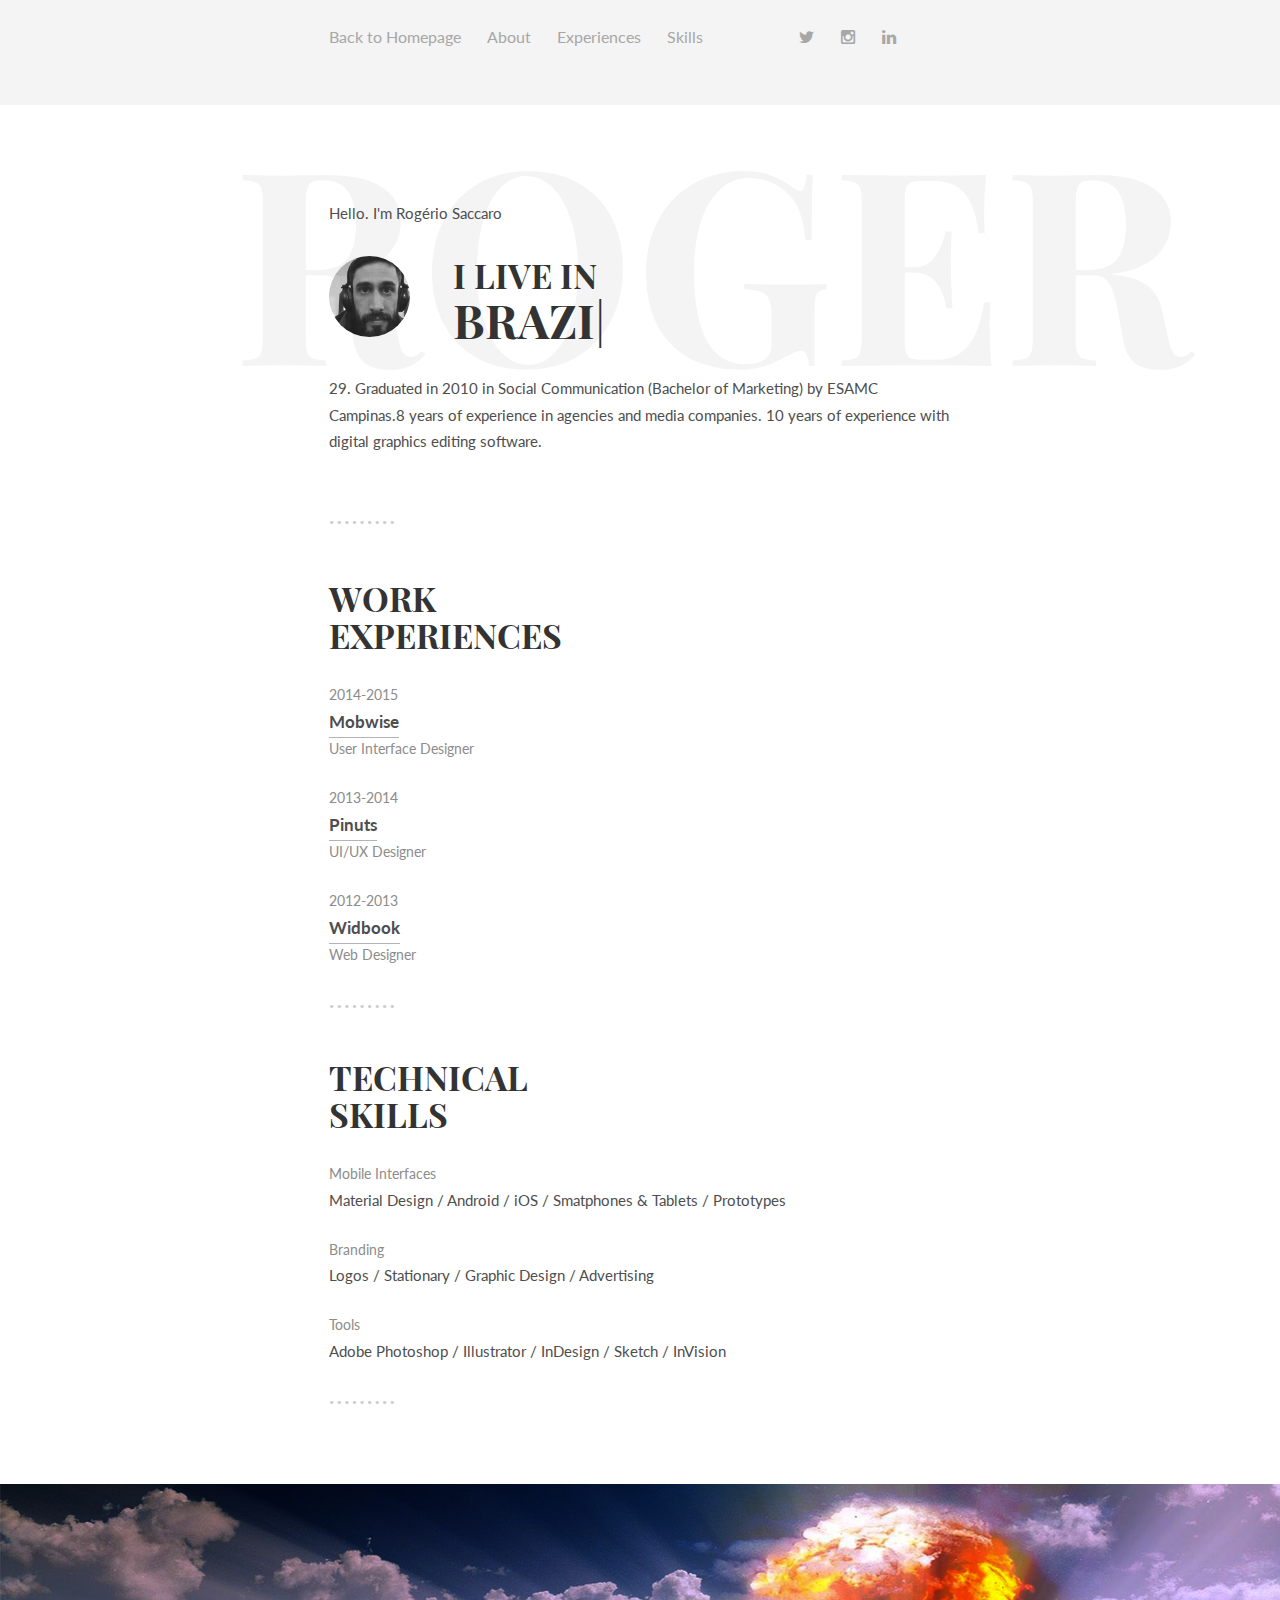
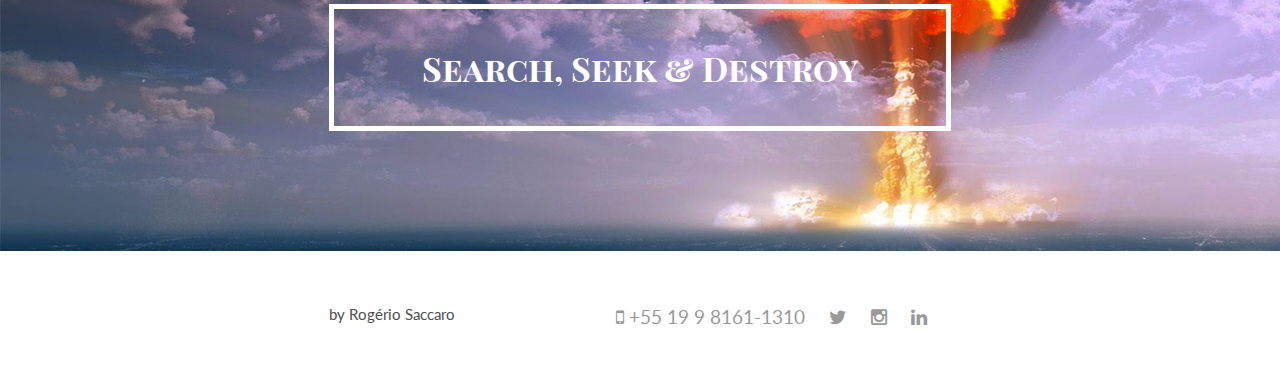
==== commit 37586d4c: "resume link" ====
--- a/resume.html
+++ b/resume.html
@@ -31,7 +31,8 @@
 				</div>
 			    <nav id="navbar-1" class="navbar item-nav">
 				    <ul>
-				        <li class="active"><a href="#about">About</a></li>
+				    	<li><a href="index.html">Back to Homepage</a></li>
+				        <li><a href="#about">About</a></li>
 				        <li><a href="#experiences">Experiences</a></li>
 				        <!--li><a href="#achievements">Achievements</a></li-->
 				        <li><a href="#skills">Skills</a></li>
